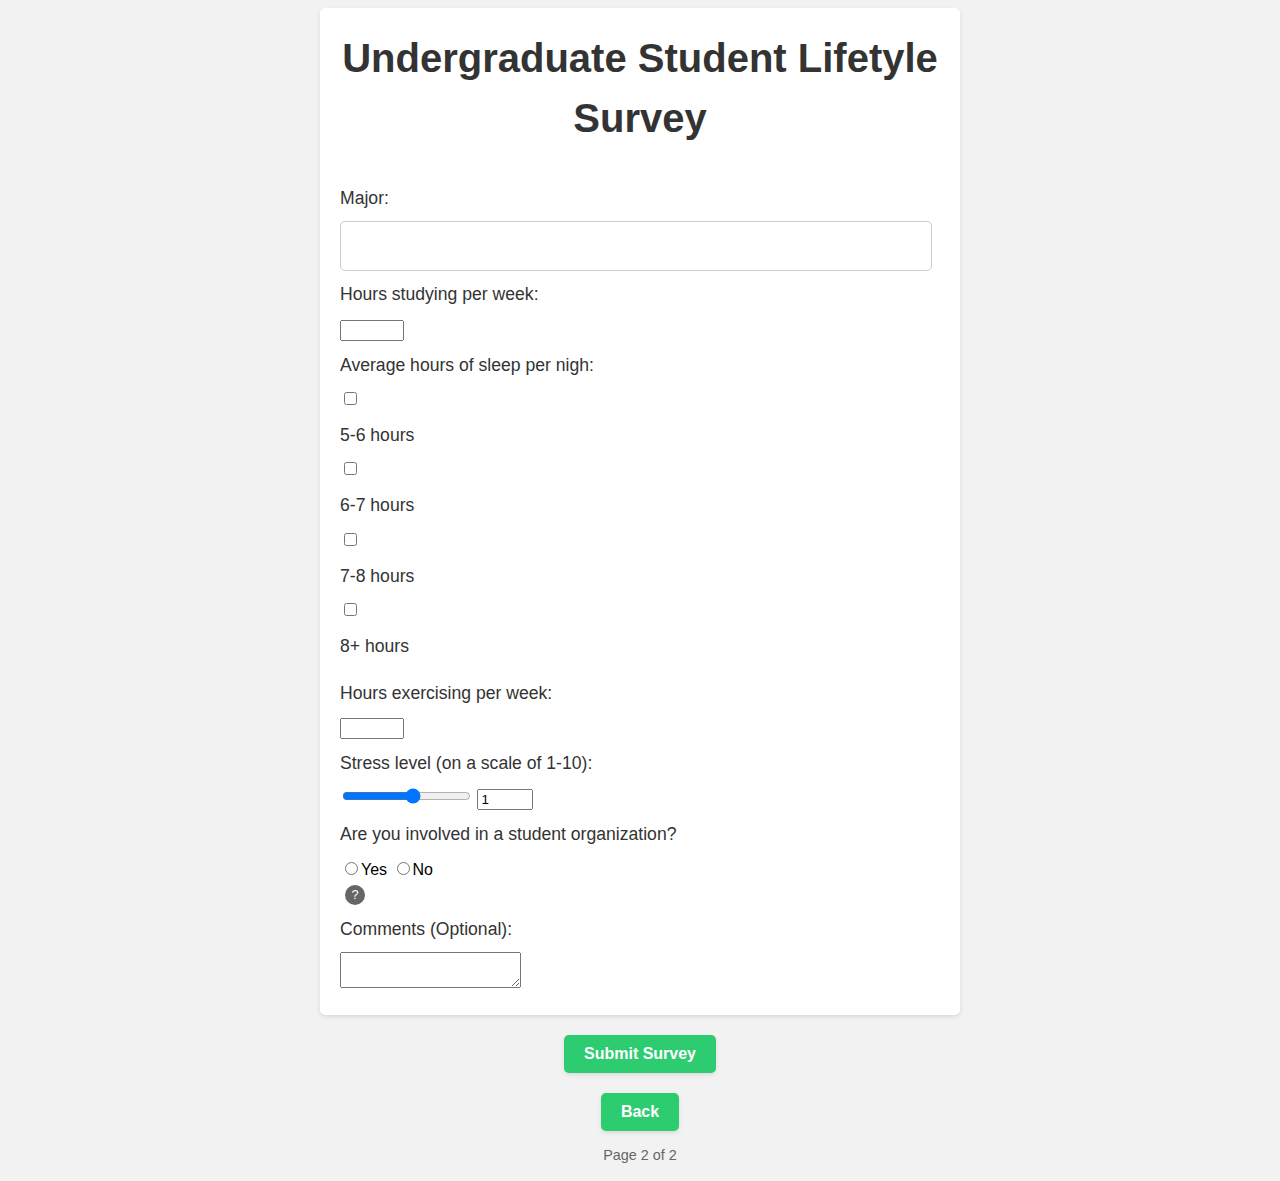
==== page-2.html @ 1360bf1a "Adding more files" ====
<!DOCTYPE html>
<html lang="en">
<head>
    <meta charset="UTF-8">
    <meta http-equiv="X-UA-Compatible" content="IE=edge">
    <meta name="viewport" content="width=device-width, initial-scale=1.0">
    <title>Welcome Page</title>
    <link rel="stylesheet" href="./css/stylesheet.css">
   
</head>
<body>
    <form>
        <h1>Undergraduate Student Lifetyle Survey</h1>
    <fieldset>
        <div>
            <label for="major">Major:</label>
                <input type="text" id="major" name="major" required>
        </div>
        <div>
            <label for="hours-studying">Hours studying per week:</label>
		        <input type="number" id="hours-studying" name="hours-studying" min="0" max="168" required>
        </div>
            <label for="sleep-hours">Average hours of sleep per nigh:</label>
                <div>
                  <input type="checkbox" id="sleep1" name="sleep[]" value="5-6">
                  <label for="sleep1">5-6 hours</label>
                </div>
                <div>
                  <input type="checkbox" id="sleep2" name="sleep[]" value="6-7">
                  <label for="sleep2">6-7 hours</label>
                </div>
                <div>
                  <input type="checkbox" id="sleep3" name="sleep[]" value="7-8">
                  <label for="sleep3">7-8 hours</label>
                </div>
                <div>
                  <input type="checkbox" id="sleep4" name="sleep[]" value="8+">
                  <label for="sleep4">8+ hours</label>
                </div>           
		<div>
            <label for="exercise-frequency">Hours exercising per week:</label>
		        <input type="number" id="exercise-frequency" name="exercise-frequency" min="0" max="168" required>
        </div>
        <div>
            <label for="stress-level">Stress level (on a scale of 1-10):</label>
                <input type="range" id="stress-level" name="stress-level" min="1" max="10" 
                oninput="document.getElementById('stress-level-output').value=this.value" required>
                <input type="number" id="stress-level-output" name="stress-level-output" value="1" 
                min="1" max="10" readonly>
        <div>
            <label>Are you involved in a student organization?</label>
                  <input type="radio" name="organization" value="yes">Yes
                  <input type="radio" name="organization" value="no">No
                  <br>
                  <span class="help-icon">&#63;</span>
                  <span class="help-text">Select "No" if you are unsure about your student involvment.</span>
        </div>
        <div>
            <label for="comments">Comments (Optional):</label>
		        <textarea id="comments" name="comments"></textarea>
        </div>
    </fieldset>
	</form>
    </fieldset>
    </form>
        <button onclick="window.location.href='./thank-you.html';">Submit Survey</button>
        <button onclick="window.location.href='./index.html';">Back</button> 
        <p>Page 2 of 2</p>
</body>
</html>
---- css/stylesheet.css ----
body {
    background-color: #f2f2f2;
    font-family: Arial, Helvetica, sans-serif;
    line-height: 1.5;
  }
  
  form {
    margin: 0 auto;
    max-width: 600px;
    padding: 20px;
    background-color: #fff;
    border-radius: 5px;
    box-shadow: 0 2px 4px rgba(0, 0, 0, 0.1);
  }
  
  h1 {
    text-align: center;
    margin-top: 0;
    font-size: 2.5rem;
    color: #333;
  }
  
  fieldset {
    border: none;
    padding: 0;
    margin: 0;
  }
  
  legend {
    font-size: 1.5rem;
    font-weight: bold;
    padding-bottom: 10px;
    color: #333;
  }
  
  label {
    display: block;
    margin-bottom: 10px;
    font-size: 1.1rem;
    color: #333;
    padding-top: 10px;
  }
  
  input[type="text"] {
    display: block;
    width: 95%;
    padding: 10px;
    border-radius: 5px;
    border: 1px solid #ccc;
    font-size: 1rem;
    margin-top: 5px;
    padding-top: 20px;
  }
  
  ul {
    list-style-type: none;
    margin: 0;
    padding: 0;
  }
  
  li {
    margin-bottom: 10px;
  }
  
  button {
    display: block;
    margin: 20px auto 0;
    padding: 10px 20px;
    border-radius: 5px;
    border: none;
    background-color: #2ecc71;
    color: #fff;
    font-size: 1rem;
    font-weight: bold;
    cursor: pointer;
    box-shadow: 0 2px 4px rgba(0, 0, 0, 0.1);
  }
  
  button:hover {
    background-color: #27ae60;
  }
  
  p {
    text-align: center;
    font-size: 0.9rem;
    color: #666;
  }

  .help-icon {
    display: inline-block;
    width: 20px;
    height: 20px;
    margin-left: 5px;
    text-align: center;
    background-color: #666666;
    color: #FFFFFF;
    border-radius: 50%;
    font-size: 0.8em;
    line-height: 20px;
    cursor: pointer;
  }
  
  .help-text {
    display: none;
    margin-top: 5px;
    padding: 2px 5px;
    background-color: #F2F2F2;
    border-radius: 5px;
    font-size: 0.8em;
    color: #666666;
  }
  
  .help-icon:hover + .help-text {
    display: inline-block;
  }

  img {
    display: block;
    margin: 0 auto;
    width: 50%;
}
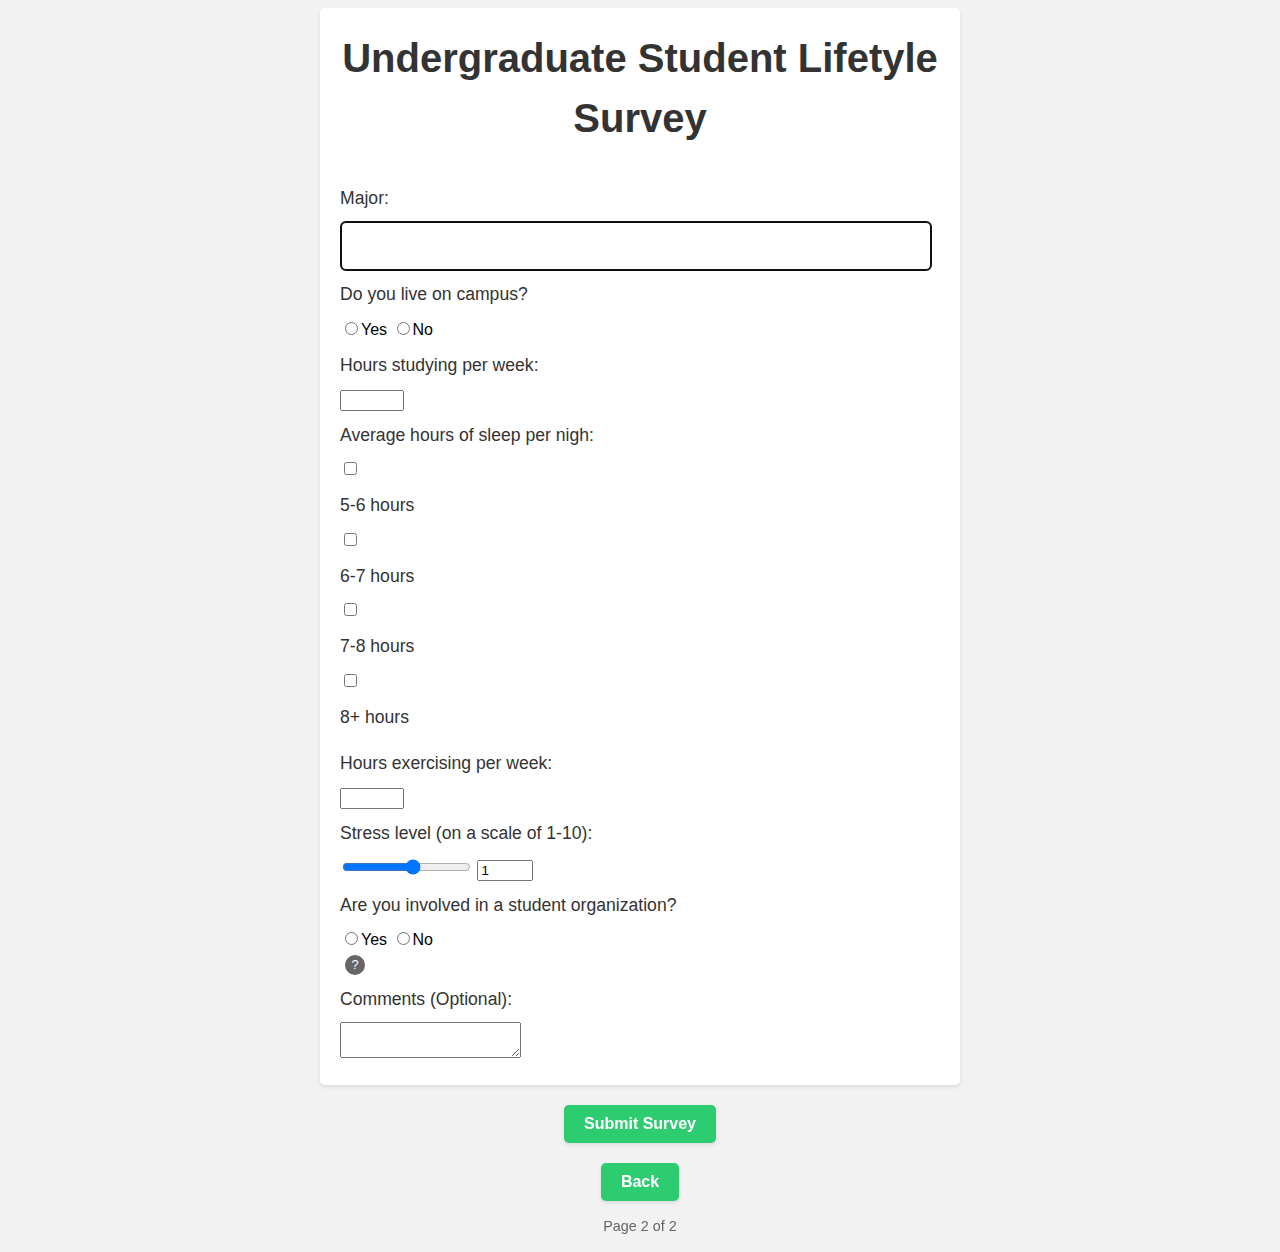
==== commit 358c4b29: "Edited README" ====
--- a/page-2.html
+++ b/page-2.html
@@ -4,9 +4,8 @@
     <meta charset="UTF-8">
     <meta http-equiv="X-UA-Compatible" content="IE=edge">
     <meta name="viewport" content="width=device-width, initial-scale=1.0">
-    <title>Welcome Page</title>
+    <title>Student Lifestyle Survey</title>
     <link rel="stylesheet" href="./css/stylesheet.css">
-   
 </head>
 <body>
     <form>
@@ -14,13 +13,19 @@
     <fieldset>
         <div>
             <label for="major">Major:</label>
-                <input type="text" id="major" name="major" required>
+                <input type="text" id="major" name="major" required autofocus>
+        </div>
+        <div>
+            <label>Do you live on campus?</label>
+                  <input type="radio" name="living" value="yes">Yes
+                  <input type="radio" name="living" value="no">No
+                  <br>
         </div>
         <div>
             <label for="hours-studying">Hours studying per week:</label>
 		        <input type="number" id="hours-studying" name="hours-studying" min="0" max="168" required>
         </div>
-            <label for="sleep-hours">Average hours of sleep per nigh:</label>
+            <label>Average hours of sleep per nigh:</label>
                 <div>
                   <input type="checkbox" id="sleep1" name="sleep[]" value="5-6">
                   <label for="sleep1">5-6 hours</label>
@@ -44,9 +49,10 @@
         <div>
             <label for="stress-level">Stress level (on a scale of 1-10):</label>
                 <input type="range" id="stress-level" name="stress-level" min="1" max="10" 
-                oninput="document.getElementById('stress-level-output').value=this.value" required>
+                oninput="document.getElementById('stress-level-output').value=this.value">
                 <input type="number" id="stress-level-output" name="stress-level-output" value="1" 
                 min="1" max="10" readonly>
+        </div>
         <div>
             <label>Are you involved in a student organization?</label>
                   <input type="radio" name="organization" value="yes">Yes
@@ -61,8 +67,6 @@
         </div>
     </fieldset>
 	</form>
-    </fieldset>
-    </form>
         <button onclick="window.location.href='./thank-you.html';">Submit Survey</button>
         <button onclick="window.location.href='./index.html';">Back</button> 
         <p>Page 2 of 2</p>
